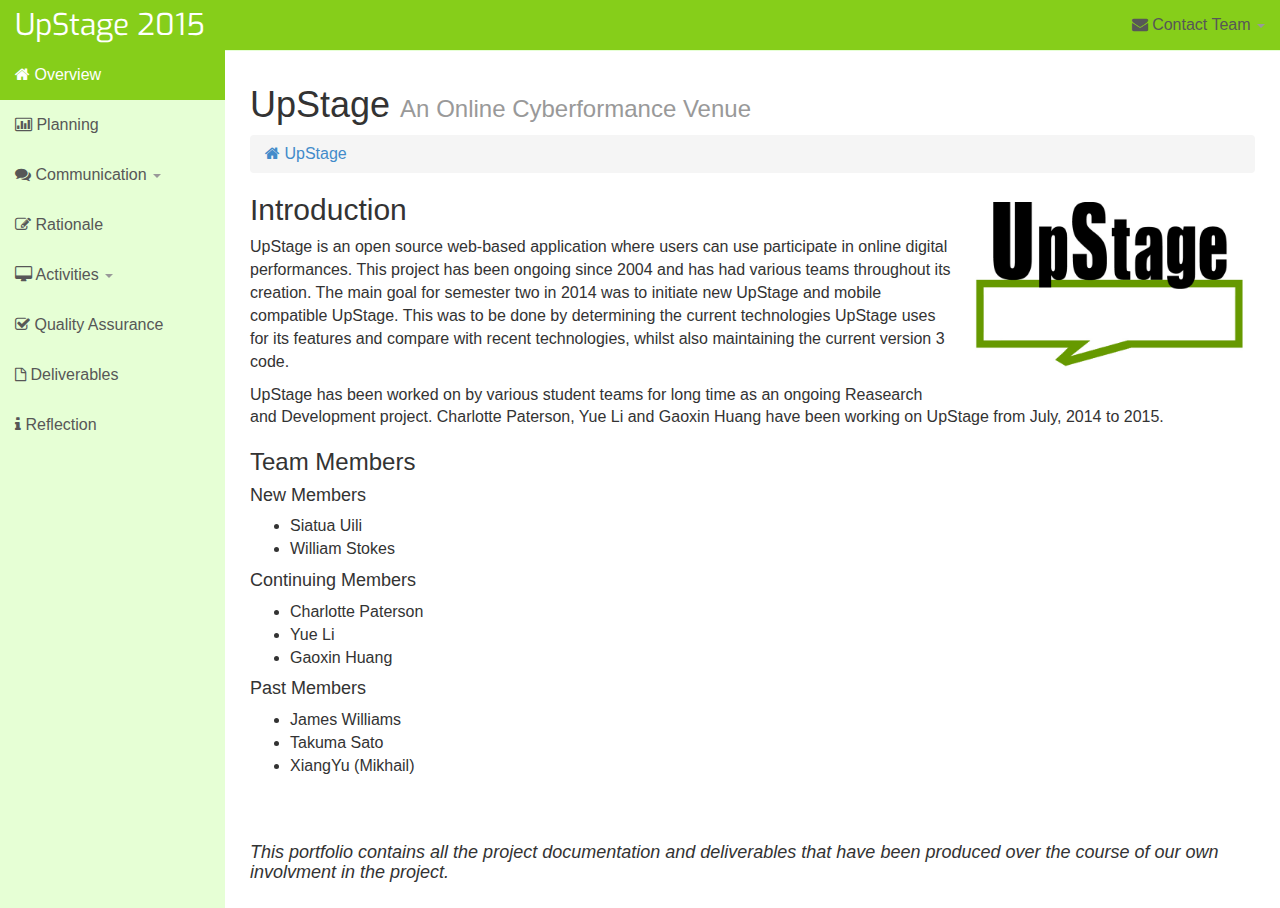
==== index.html @ 79731872 "altered content, updated communication area" ====
<!DOCTYPE html>
<html lang="en">
  <head>
    <meta charset="utf-8">
    <meta name="viewport" content="width=device-width, initial-scale=1.0">
    <meta name="description" content="">
    <meta name="author" content="">

    <title>UpStage | Portfolio 2015</title>

    <link href='http://fonts.googleapis.com/css?family=Exo:900' rel='stylesheet' type='text/css'>

    <!-- Bootstrap core CSS -->
    <link href="assets/css/bootstrap.css" rel="stylesheet">

    <!-- Add custom CSS here -->
    <link href="assets/css/sb-admin.css" rel="stylesheet">
    <link rel="stylesheet" href="assets/font-awesome/css/font-awesome.min.css">
  </head>

  <body>

    <div id="wrapper">

      <!-- Sidebar -->
      <nav class="navbar navbar-inverse navbar-fixed-top" role="navigation">
        <!-- Brand and toggle get grouped for better mobile display -->
        <div class="navbar-header">
          <button type="button" class="navbar-toggle" data-toggle="collapse" data-target=".navbar-ex1-collapse">
            <span class="sr-only">Toggle navigation</span>
            <span class="icon-bar"></span>
            <span class="icon-bar"></span>
            <span class="icon-bar"></span>
          </button>
          <a class="navbar-brand" href="index.html">UpStage 2015</a>
        </div>

        <!-- Collect the nav links, forms, and other content for toggling -->
        <div class="collapse navbar-collapse navbar-ex1-collapse">
          <ul class="nav navbar-nav side-nav">
            <li class="active"><a href="index.html"><i class="icon-home"></i> Overview</a></li>
            <li><a href="planning.html"><i class="icon-bar-chart"></i> Planning</a></li>
            <li class="dropdown">
              <a href="#" class="dropdown-toggle" data-toggle="dropdown"><i class="icon-comments"></i> Communication <b class="caret"></b></a>
              <ul class="dropdown-menu">
                <li><a href="communication-team.html"><i class="icon-group"></i> Team</a></li>
                <!-- <li><a href="communication-client.html"><i class="icon-female"></i><i class="icon-female"></i> Client</a></li> -->
                <li><a href="communication-supervisor.html"><i class="icon-user"></i> Supervisor</a></li>
                <li><a href="communication-community.html"><i class="icon-group"></i> Client & Community</a></li>
              </ul>
            </li>
            <li><a href="rationale.html"><i class="icon-edit"></i> Rationale</a></li>
            <li class="dropdown">
              <a href="#" class="dropdown-toggle" data-toggle="dropdown"><i class="icon-desktop"></i> Activities <b class="caret"></b></a>
              <ul class="dropdown-menu">
                <li><a href="development-technical.html"><i class="icon-code"></i> V3 Maintenance</a></li>
                <li><a href="summer-research.html"><i class="icon-code"></i> Summer Holiday Work</a></li>
                <li><a href="development-collaboration.html"><i class="icon-sitemap"></i> Proof of Concept</a></li>
              </ul>
            </li>
            <li><a href="quality-assurance.html"><i class="icon-check"></i> Quality Assurance</a></li>
            <li><a href="deliverables.html"><i class="icon-file-alt"></i> Deliverables</a></li>
            <li><a href="appendix.html"><i class="icon-info"></i> Reflection</a></li>
          </ul>

          <ul class="nav navbar-nav navbar-right navbar-user">
            <li class="dropdown messages-dropdown">
              <a href="#" class="dropdown-toggle" data-toggle="dropdown"><i class="icon-envelope"></i> Contact Team <b class="caret"></b></a>
              <ul class="dropdown-menu">
                <li class="dropdown-header">AUT UpStage Team 2015</li>
                <li class="message-preview">
                  <a href="mailto:pdy2956@aut.ac.nz">
                    <span class="avatar"><img src="assets/img/Charlotte.jpg"></span>
                    <span class="name">Charlotte Paterson</span>
                    <span class="message">pdy2956@aut.ac.nz</span>
                  </a>
                </li>
                <li class="divider"></li>
                <li class="message-preview">
                  <a href="mailto:pbq6275@aut.ac.nz">
                    <span class="avatar"><img src="assets/img/Yue.jpg"></span>
                    <span class="name">Yue Li</span>
                    <span class="message">pbq6275@aut.ac.nz</span>
                  </a>
                </li>
				<li class="divider"></li>
                <li class="message-preview">
                  <a href="mailto:gfx0590@aut.ac.nz">
                    <span class="avatar"><img src="assets/img/Gaoxin.jpg"></span>
                    <span class="name">Gaoxin Huang</span>
                    <span class="message">gfx0590@aut.ac.nz</span>
                  </a>
                </li>
              </ul>
            </li>
          </ul>

        </div><!-- /.navbar-collapse -->
      </nav>

      <div id="page-wrapper">

        <div class="row">
          <div class="col-lg-12">
            <h1>UpStage <small>An Online Cyberformance Venue</small></h1>
            <ol class="breadcrumb">
              <li><a href="index.html"><i class="icon-home"></i> UpStage</a></li>
            </ol>
            <img id="logo" src="assets/img/logo.jpg" alt="UpStage">
            <h2>Introduction</h2>
            <p>UpStage is an open source web-based application where users can use participate in online digital performances. This project has been ongoing since 2004 and has had various teams throughout its creation. The main goal for semester two in 2014 was to initiate new UpStage and mobile compatible UpStage. This was to be done by determining the current technologies UpStage uses for its features and compare with recent technologies, whilst also maintaining the current version 3 code.</p>
            <p>UpStage has been worked on by various student teams for long time as an ongoing Reasearch and Development project. Charlotte Paterson, Yue Li and Gaoxin Huang have been working on UpStage from July, 2014 to 2015.</p>

            <h3>Team Members</h3>
            <h4>New Members</h4>
            <ul>
              <li>Siatua Uili</li>
              <li>William Stokes</li>
            </ul>
            <h4>Continuing Members</h4>
            <ul>
            <li>Charlotte Paterson</li>
              <li>Yue Li</li>
              <li>Gaoxin Huang</li>

            </ul>
            <h4>Past Members</h4>
            <ul>
              <li>James Williams</li>
              <li>Takuma Sato</li>
              <li>XiangYu (Mikhail)</li>
            </ul>
            <br><br>
            <h4><em>This portfolio contains all the project documentation and deliverables that have been produced over the course of our own involvment in the project.</em></h4>
          </div>
        </div><!-- /.row -->

      </div><!-- /#page-wrapper -->

    </div><!-- /#wrapper -->

    <!-- Bootstrap core JavaScript -->
    <script src="assets/js/jquery.min.js"></script>
    <script src="assets/js/bootstrap.js"></script>
  </body>
</html>
---- assets/css/sb-admin.css ----
/*
Author: Start Bootstrap - http://startbootstrap.com
'SB Admin' HTML Template by Start Bootstrap

All Start Bootstrap themes are licensed under Apache 2.0.
For more info and more free Bootstrap 3 HTML themes, visit http://startbootstrap.com!
*/

/* ATTN: This is mobile first CSS - to update 786px and up screen width use the media query near the bottom of the document! */

/* Global Styles */

body {
  margin-top: 50px;
}

#wrapper {
  padding-left: 0;
}

#page-wrapper {
  width: 100%;
  padding: 5px 15px;
}

/* Nav Messages */

.messages-dropdown .dropdown-menu .message-preview .avatar,
.messages-dropdown .dropdown-menu .message-preview .name,
.messages-dropdown .dropdown-menu .message-preview .message,
.messages-dropdown .dropdown-menu .message-preview .time {
  display: block;
}

.messages-dropdown .dropdown-menu .message-preview .avatar {
  float: left;
  margin-right: 15px;
}

.messages-dropdown .dropdown-menu .message-preview .name {
  font-weight: bold;
}

.messages-dropdown .dropdown-menu .message-preview .message {
  font-size: 12px;
}

.messages-dropdown .dropdown-menu .message-preview .time {
  font-size: 12px;
}


/* Nav Announcements */

.announcement-heading {
  font-size: 50px;
  margin: 0;
}

.announcement-text {
  margin: 0;
}

/* Table Headers */

table.tablesorter thead {
  cursor: pointer;
}

table.tablesorter thead tr th:hover {
  background-color: #f5f5f5;
}

/* Flot Chart Containers */

.flot-chart {
  display: block;
  height: 400px;
}

.flot-chart-content {
  width: 100%;
  height: 100%;
}

/* Edit Below to Customize Widths > 768px */
@media (min-width:768px) {

  /* Wrappers */

  #wrapper {
	padding-left: 225px;
  }

  #page-wrapper {
	padding: 15px 25px;
  }

  /* Side Nav */

  .side-nav {
	margin-left: -225px;
	left: 225px;
	width: 225px;
	position: fixed;
	top: 50px;
	height: 100%;
	border-radius: 0;
	border: none;
	background-color: #E6FFD5;
	overflow-y: auto;
  }

  /* Bootstrap Default Overrides - Customized Dropdowns for the Side Nav */

  .side-nav>li.dropdown>ul.dropdown-menu {
	position: relative;
	min-width: 225px;
	margin: 0;
	padding: 0;
	border: none;
	border-radius: 0;
	background-color: transparent;
	box-shadow: none;
	-webkit-box-shadow: none;
  }

  .side-nav>li.dropdown>ul.dropdown-menu>li>a {
	color: #222222;
	padding: 15px 15px 15px 25px;
  }

  .side-nav>li.dropdown>ul.dropdown-menu>li>a:hover,
  .side-nav>li.dropdown>ul.dropdown-menu>li>a.active,
  .side-nav>li.dropdown>ul.dropdown-menu>li>a:focus {
	color: #fff;
	background-color: #A0E074;
  }

  .side-nav>li>a {
	width: 225px;
  }

  .navbar-inverse .navbar-nav>li>a:hover,
  .navbar-inverse .navbar-nav>li>a:focus {
	background-color: #A0E074;
  }

  /* Nav Messages */

  .messages-dropdown .dropdown-menu {
	min-width: 300px;
  }

  .messages-dropdown .dropdown-menu li a {
	white-space: normal;
  }

}


/* For UpStage Portfolio */

.avatar img {
  max-width: 50px;
}

a.navbar-brand {
  font-family: 'Exo', sans-serif;
  font-size: 30px;
}

#logo {
  float: right;
  max-width: 30%;
}

#task-tickets {
  display: inline-block;
  padding-right: 10px;
}

#color-tag,
#task-tickets {
  font-size: 1.3em;
}

.label-all {
  background-color: #05B8CC;
}
.label-takuma {
  background-color: #885ead;
}
.label-nikos {
  background-color: #02c43a;
}
.label-james {
  background-color: #FFB6C1;
}
.label-vanessa {
  background-color: #ffa500;
}
.label-xiangyu {
  background-color: #ff499c;
}

.carousel-inner {
  height: 600px;
  overflow-y: scroll;
}

.carousel-inner img {
  margin: auto;
}

.carousel-inner.pdf, .carousel-inner object {
  height: 600px;
  width: 100%;
}

.carousel-caption {
  font-weight: normal;
  bottom: auto;
  top: 30px;
  color: yellow;
  text-shadow: 0px 0px 8px rgb(0, 0, 0);
}

.carousel-indicators {
  top: 20px;
  bottom: auto;
}

#sprint-board img,
#team-photos img {
  min-height: 100%;
  max-height: 100%;
}
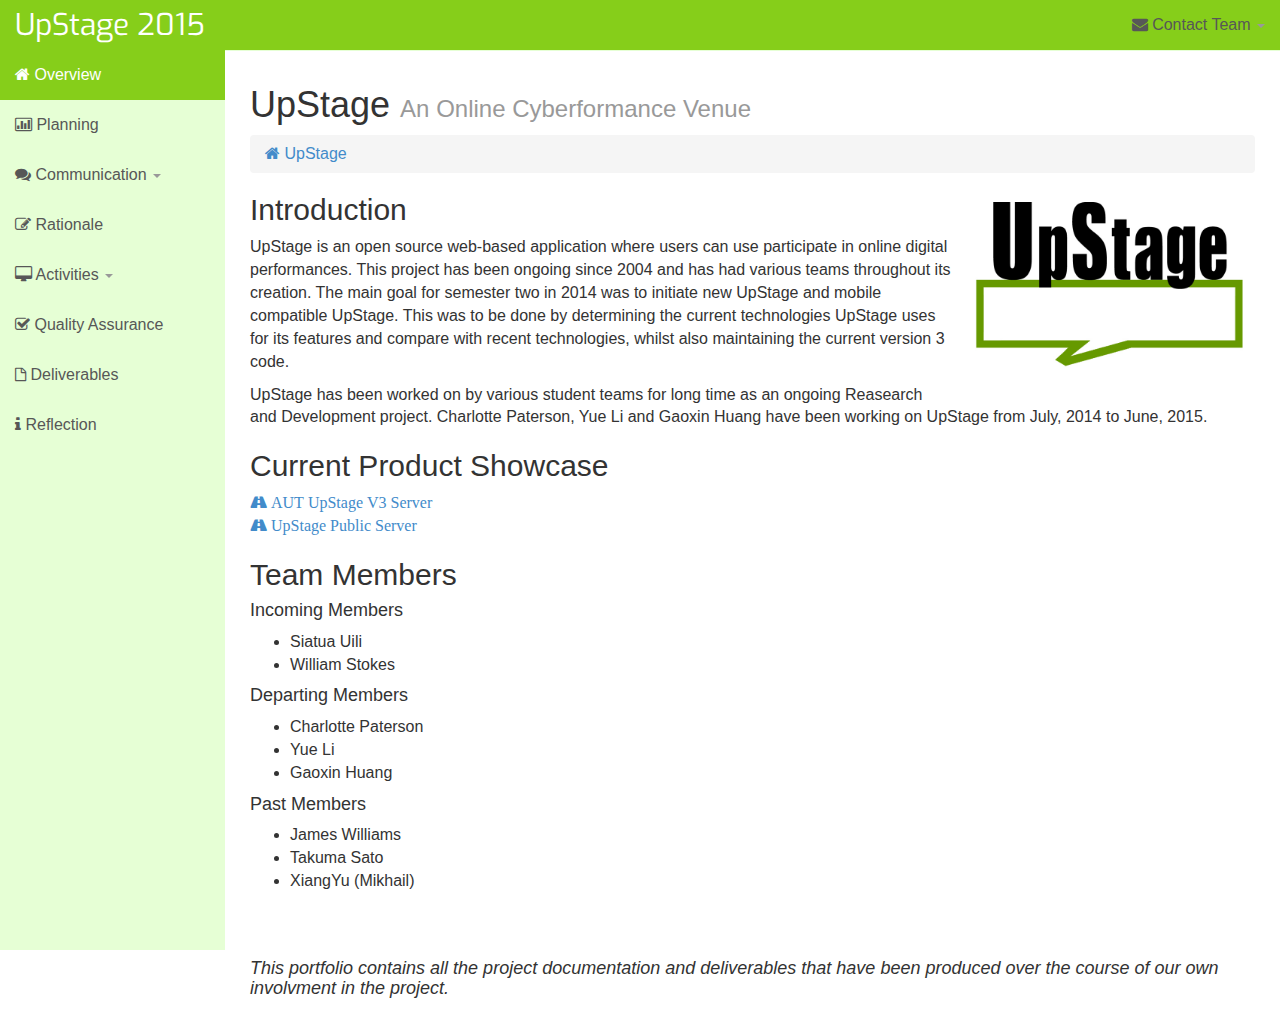
==== commit 01b7d5e8: "fix errors in links" ====
--- a/index.html
+++ b/index.html
@@ -4,24 +4,17 @@
     <meta charset="utf-8">
     <meta name="viewport" content="width=device-width, initial-scale=1.0">
     <meta name="description" content="">
-    <meta name="author" content="">
-
+    <meta name="author" content="yue">
     <title>UpStage | Portfolio 2015</title>
-
     <link href='http://fonts.googleapis.com/css?family=Exo:900' rel='stylesheet' type='text/css'>
-
     <!-- Bootstrap core CSS -->
     <link href="assets/css/bootstrap.css" rel="stylesheet">
-
     <!-- Add custom CSS here -->
     <link href="assets/css/sb-admin.css" rel="stylesheet">
     <link rel="stylesheet" href="assets/font-awesome/css/font-awesome.min.css">
   </head>
-
   <body>
-
     <div id="wrapper">
-
       <!-- Sidebar -->
       <nav class="navbar navbar-inverse navbar-fixed-top" role="navigation">
         <!-- Brand and toggle get grouped for better mobile display -->
@@ -34,7 +27,6 @@
           </button>
           <a class="navbar-brand" href="index.html">UpStage 2015</a>
         </div>
-
         <!-- Collect the nav links, forms, and other content for toggling -->
         <div class="collapse navbar-collapse navbar-ex1-collapse">
           <ul class="nav navbar-nav side-nav">
@@ -54,7 +46,7 @@
               <a href="#" class="dropdown-toggle" data-toggle="dropdown"><i class="icon-desktop"></i> Activities <b class="caret"></b></a>
               <ul class="dropdown-menu">
                 <li><a href="development-technical.html"><i class="icon-code"></i> V3 Maintenance</a></li>
-                <li><a href="summer-research.html"><i class="icon-code"></i> Summer Holiday Work</a></li>
+                <!-- <li><a href="summer-research.html"><i class="icon-code"></i> Summer Holiday Work</a></li> -->
                 <li><a href="development-collaboration.html"><i class="icon-sitemap"></i> Proof of Concept</a></li>
               </ul>
             </li>
@@ -62,7 +54,6 @@
             <li><a href="deliverables.html"><i class="icon-file-alt"></i> Deliverables</a></li>
             <li><a href="appendix.html"><i class="icon-info"></i> Reflection</a></li>
           </ul>
-
           <ul class="nav navbar-nav navbar-right navbar-user">
             <li class="dropdown messages-dropdown">
               <a href="#" class="dropdown-toggle" data-toggle="dropdown"><i class="icon-envelope"></i> Contact Team <b class="caret"></b></a>
@@ -94,7 +85,6 @@
               </ul>
             </li>
           </ul>
-
         </div><!-- /.navbar-collapse -->
       </nav>
 
@@ -107,23 +97,28 @@
               <li><a href="index.html"><i class="icon-home"></i> UpStage</a></li>
             </ol>
             <img id="logo" src="assets/img/logo.jpg" alt="UpStage">
+
             <h2>Introduction</h2>
             <p>UpStage is an open source web-based application where users can use participate in online digital performances. This project has been ongoing since 2004 and has had various teams throughout its creation. The main goal for semester two in 2014 was to initiate new UpStage and mobile compatible UpStage. This was to be done by determining the current technologies UpStage uses for its features and compare with recent technologies, whilst also maintaining the current version 3 code.</p>
-            <p>UpStage has been worked on by various student teams for long time as an ongoing Reasearch and Development project. Charlotte Paterson, Yue Li and Gaoxin Huang have been working on UpStage from July, 2014 to 2015.</p>
+            <p>UpStage has been worked on by various student teams for long time as an ongoing Reasearch and Development project. Charlotte Paterson, Yue Li and Gaoxin Huang have been working on UpStage from July, 2014 to June, 2015.</p>
 
-            <h3>Team Members</h3>
-            <h4>New Members</h4>
-            <ul>
-              <li>Siatua Uili</li>
-              <li>William Stokes</li>
-            </ul>
-            <h4>Continuing Members</h4>
-            <ul>
-            <li>Charlotte Paterson</li>
-              <li>Yue Li</li>
-              <li>Gaoxin Huang</li>
+            <h2>Current Product Showcase</h2>
+            <p></p>
+            <div><a class="icon-road" href="http://upstage.aut.ac.nz:8081" target="_blank"></i> AUT UpStage V3 Server</a></div>
+            <div><a class="icon-road" href="http://upstage.org.nz:8083/home" target="_blank"></i> UpStage Public Server</a></div>
 
-            </ul>
+            <h2>Team Members</h2>
+              <h4>Incoming Members</h4>
+              <ul>
+                <li>Siatua Uili</li>
+                <li>William Stokes</li>
+              </ul>
+              <h4>Departing Members</h4>
+              <ul>
+                <li>Charlotte Paterson</li>
+                <li>Yue Li</li>
+                <li>Gaoxin Huang</li>
+              </ul>
             <h4>Past Members</h4>
             <ul>
               <li>James Williams</li>
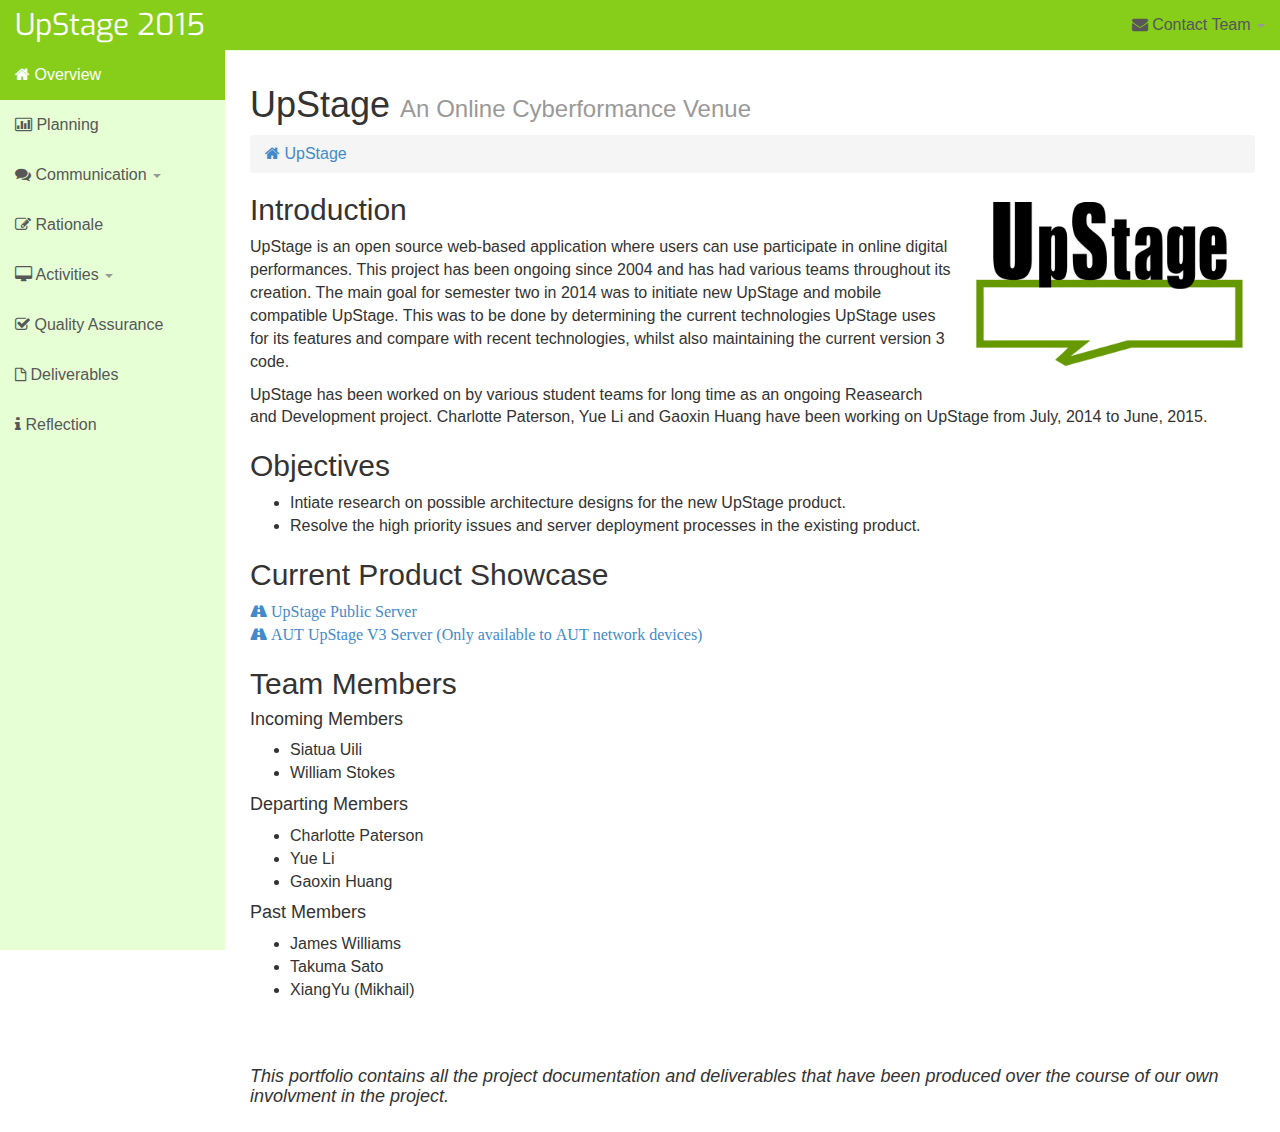
==== commit c341f7e3: "completed the most areas" ====
--- a/index.html
+++ b/index.html
@@ -102,10 +102,19 @@
             <p>UpStage is an open source web-based application where users can use participate in online digital performances. This project has been ongoing since 2004 and has had various teams throughout its creation. The main goal for semester two in 2014 was to initiate new UpStage and mobile compatible UpStage. This was to be done by determining the current technologies UpStage uses for its features and compare with recent technologies, whilst also maintaining the current version 3 code.</p>
             <p>UpStage has been worked on by various student teams for long time as an ongoing Reasearch and Development project. Charlotte Paterson, Yue Li and Gaoxin Huang have been working on UpStage from July, 2014 to June, 2015.</p>
 
+            <h2>Objectives</h2>
+            <ul>
+              <li>Intiate research on possible architecture designs for the new UpStage product.</li>
+              <li>Resolve the high priority issues and server deployment processes in the existing product.</li>
+            </ul>
+
             <h2>Current Product Showcase</h2>
-            <p></p>
-            <div><a class="icon-road" href="http://upstage.aut.ac.nz:8081" target="_blank"></i> AUT UpStage V3 Server</a></div>
-            <div><a class="icon-road" href="http://upstage.org.nz:8083/home" target="_blank"></i> UpStage Public Server</a></div>
+            <div>
+              <a class="icon-road" href="http://upstage.org.nz:8083/home" target="_blank"></i> UpStage Public Server</a>
+            </div>
+            <div>
+              <a class="icon-road" href="http://upstage.aut.ac.nz:8081" target="_blank"></i> AUT UpStage V3 Server (Only available to AUT network devices)</a>
+            </div>
 
             <h2>Team Members</h2>
               <h4>Incoming Members</h4>
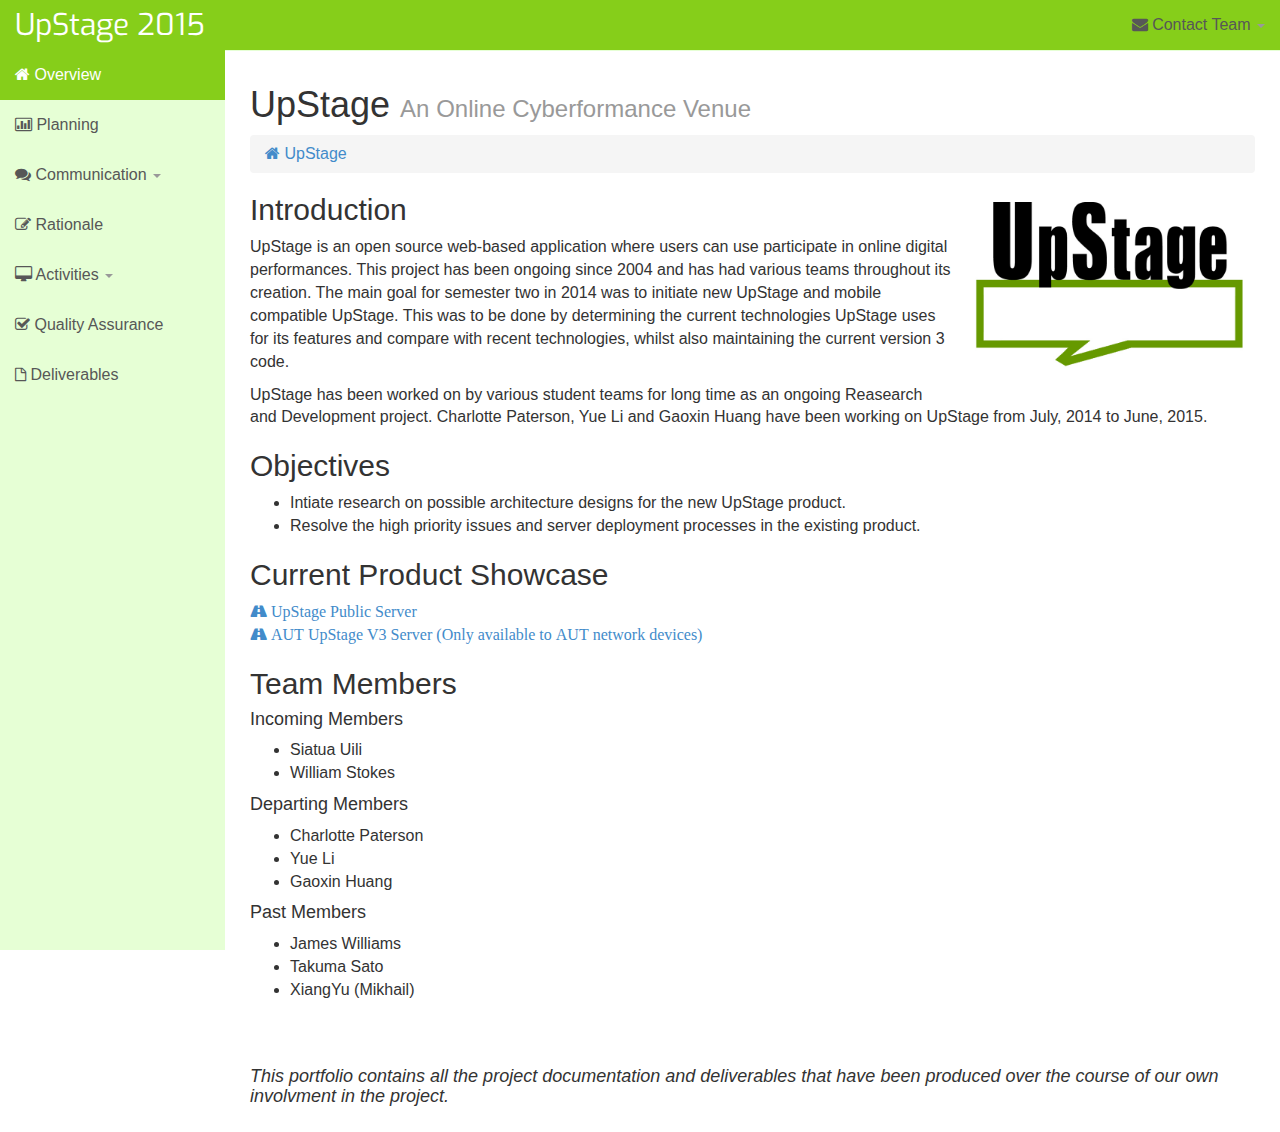
==== commit cada7a51: "completed portfolio" ====
--- a/index.html
+++ b/index.html
@@ -52,7 +52,7 @@
             </li>
             <li><a href="quality-assurance.html"><i class="icon-check"></i> Quality Assurance</a></li>
             <li><a href="deliverables.html"><i class="icon-file-alt"></i> Deliverables</a></li>
-            <li><a href="appendix.html"><i class="icon-info"></i> Reflection</a></li>
+            <!-- <li><a href="appendix.html"><i class="icon-info"></i> Reflection</a></li> -->
           </ul>
           <ul class="nav navbar-nav navbar-right navbar-user">
             <li class="dropdown messages-dropdown">
